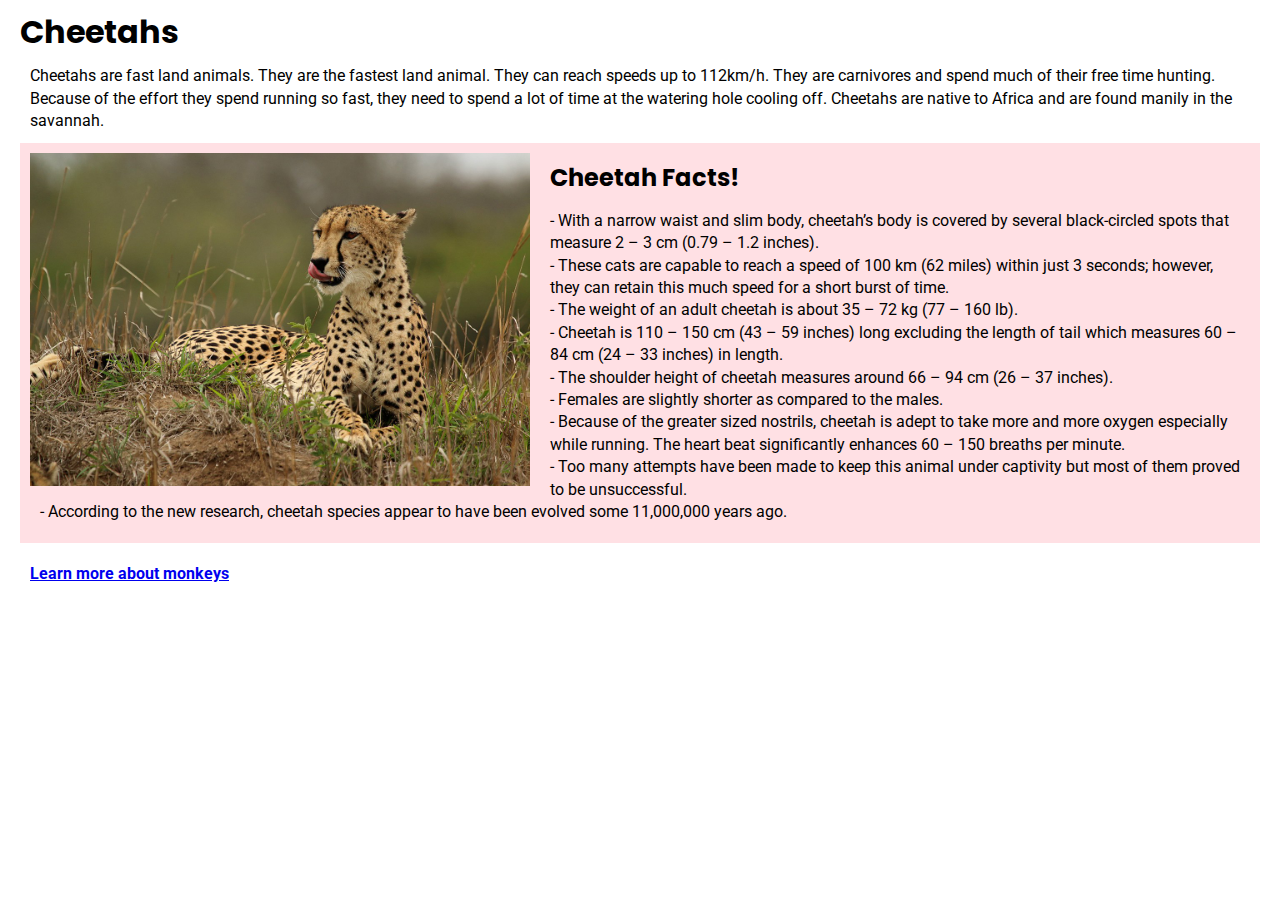
==== index.html @ 6a317093 "Added some sample code pages" ====
<!DOCTYPE html>
<html>
  <head>
    <meta charset="UTF-8">
    <title>Cheetahs</title>
    <link rel="stylesheet" type="text/css" href="style.css">
    <link href="https://fonts.googleapis.com/css?family=Poppins|Roboto&display=swap" rel="stylesheet">
  </head>
  <body>
    <div>
        <h1>Cheetahs</h1>
    </div>

    <div id = "bodyContent">
        <p>
            Cheetahs are fast land animals. They are the fastest land animal. They can reach speeds up to 112km/h. They are carnivores and spend much of their free time hunting.
            Because of the effort they spend running so fast, they need to spend a lot of time at the watering hole cooling off. Cheetahs are native to Africa and are found
            manily in the savannah.
        </p>
        <img class = "animalImage" src = "images/cheetah.jpg"/>
        <div class = "imageText noclear">
            <h2>Cheetah Facts!</h2>
            - With a narrow waist and slim body, cheetah’s body is covered by several black-circled spots that measure 2 – 3 cm (0.79 – 1.2 inches). <br/>
            - These cats are capable to reach a speed of 100 km (62 miles) within just 3 seconds; however, they can retain this much speed for a  short burst of time. <br/>
            - The weight of an adult cheetah is about 35 – 72 kg (77 – 160 lb). <br/>
            - Cheetah is 110 – 150 cm (43 – 59 inches) long excluding the length of tail which measures 60 – 84 cm (24 – 33 inches) in length. <br/>
            - The shoulder height of cheetah measures around 66 – 94 cm (26 – 37 inches). <br/>
            - Females are slightly shorter as compared to the males. <br/>
            - Because of the greater sized nostrils, cheetah is adept to take more and more oxygen especially while running. The heart beat significantly enhances 60 – 150 breaths per minute. <br/>
            - Too many attempts have been made to keep this animal under captivity but most of them proved to be unsuccessful. <br/>
            - According to the new research, cheetah species appear to have been evolved some 11,000,000 years ago.
        </div>
    </div>

    <div>
        <p>
            <a href = "more/index.html">Learn more about monkeys</a>
        </p>
    </div>
  </body>
</html>
---- style.css ----
h1, h2 {
    font-family: 'Poppins', sans-serif;
}

p {
    font-family: 'Roboto', sans-serif;
    margin: 10px;
}

body {
    margin: 20px;
    line-height: 1.4em;
}

#bodyContent {
    padding-bottom: 10px;
}

.animalImage {
    max-width: 500px;
    float: left;
    margin: 10px;
    margin-right: 20px;
}

.imageText {
    background-color: rgb(255, 224, 228);
    padding: 20px;
    padding-top: 5px;
}

div {
    clear: both;
    font-family: 'Roboto', sans-serif;
}

.noclear {
    clear: none !important;
}

a {
    font-weight: bold;
}
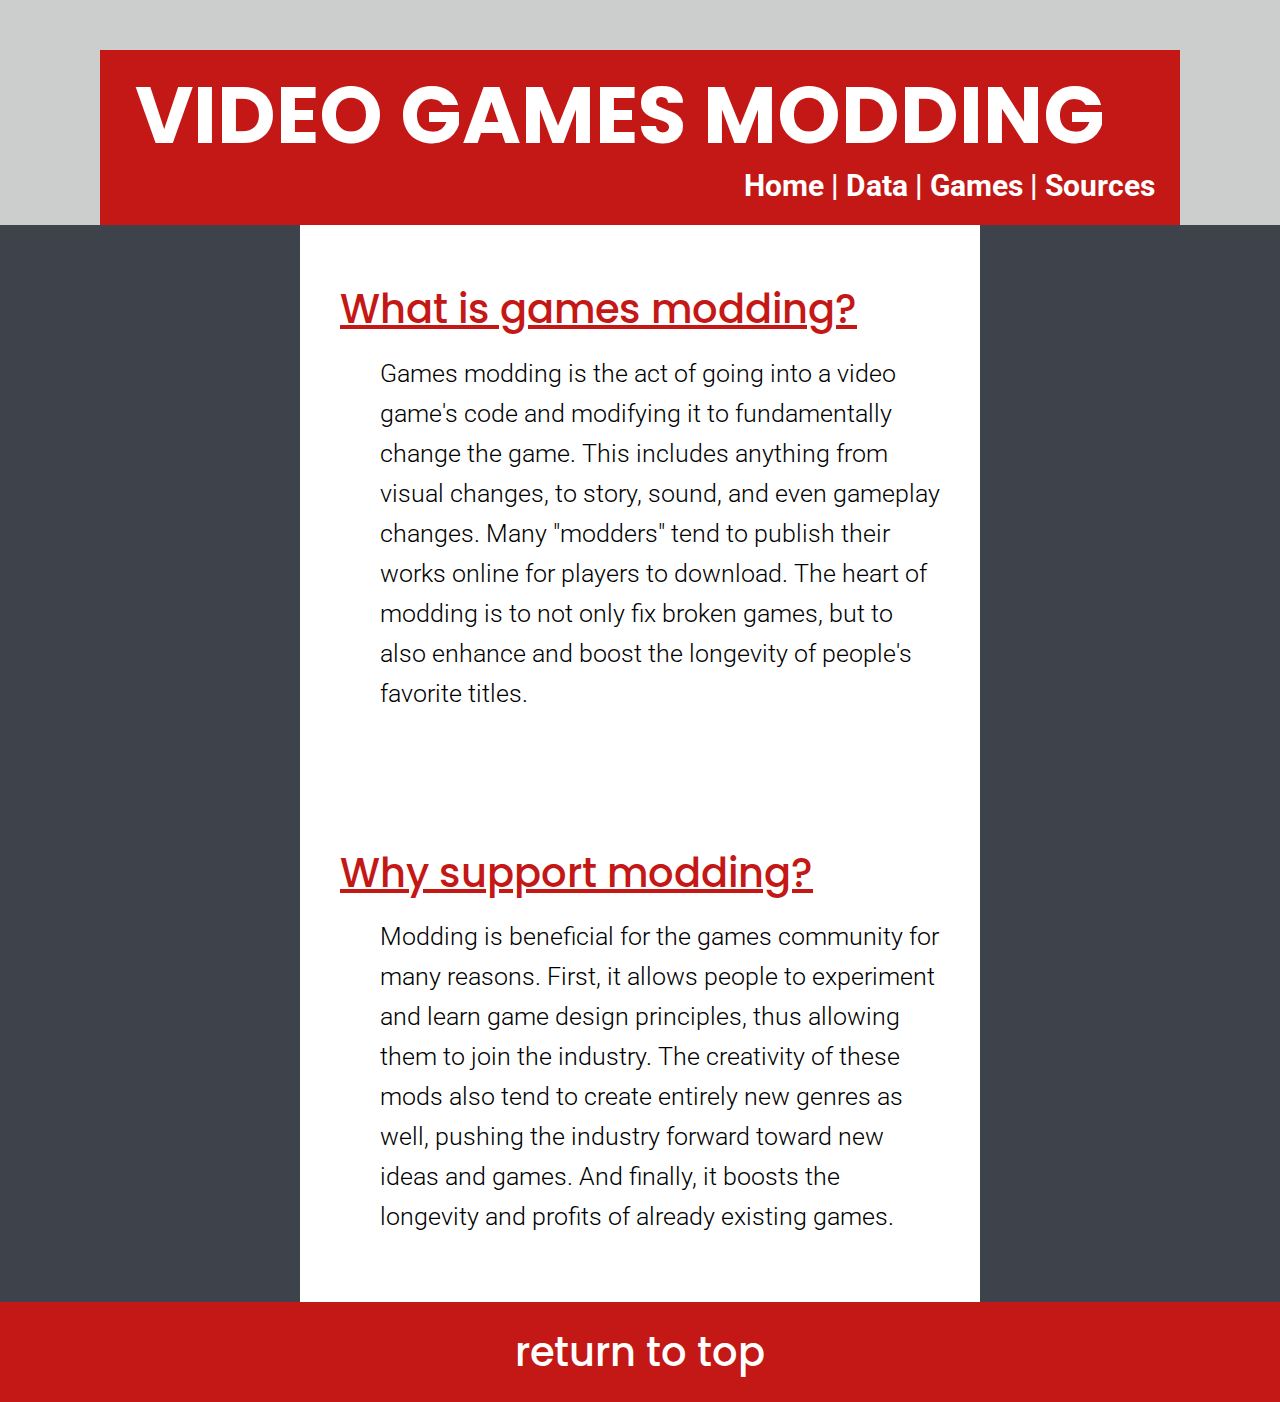
==== commit 94257795: "Exercise overwrite to final website" ====
--- a/index.html
+++ b/index.html
@@ -1,41 +1,53 @@
 <!DOCTYPE html>
-<html>
+<html lang="en">
   <head>
     <meta charset="UTF-8">
-    <title>Cheetahs</title>
+    <title>Games Modding Home</title>
     <link rel="stylesheet" type="text/css" href="style.css">
-    <link href="https://fonts.googleapis.com/css?family=Poppins|Roboto&display=swap" rel="stylesheet">
+    <link href="https://fonts.googleapis.com/css?family=Poppins:400,500,700|Roboto:300&display=swap" rel="stylesheet">
   </head>
   <body>
-    <div>
-        <h1>Cheetahs</h1>
-    </div>
-
-    <div id = "bodyContent">
-        <p>
-            Cheetahs are fast land animals. They are the fastest land animal. They can reach speeds up to 112km/h. They are carnivores and spend much of their free time hunting.
-            Because of the effort they spend running so fast, they need to spend a lot of time at the watering hole cooling off. Cheetahs are native to Africa and are found
-            manily in the savannah.
-        </p>
-        <img class = "animalImage" src = "images/cheetah.jpg"/>
-        <div class = "imageText noclear">
-            <h2>Cheetah Facts!</h2>
-            - With a narrow waist and slim body, cheetah’s body is covered by several black-circled spots that measure 2 – 3 cm (0.79 – 1.2 inches). <br/>
-            - These cats are capable to reach a speed of 100 km (62 miles) within just 3 seconds; however, they can retain this much speed for a  short burst of time. <br/>
-            - The weight of an adult cheetah is about 35 – 72 kg (77 – 160 lb). <br/>
-            - Cheetah is 110 – 150 cm (43 – 59 inches) long excluding the length of tail which measures 60 – 84 cm (24 – 33 inches) in length. <br/>
-            - The shoulder height of cheetah measures around 66 – 94 cm (26 – 37 inches). <br/>
-            - Females are slightly shorter as compared to the males. <br/>
-            - Because of the greater sized nostrils, cheetah is adept to take more and more oxygen especially while running. The heart beat significantly enhances 60 – 150 breaths per minute. <br/>
-            - Too many attempts have been made to keep this animal under captivity but most of them proved to be unsuccessful. <br/>
-            - According to the new research, cheetah species appear to have been evolved some 11,000,000 years ago.
-        </div>
-    </div>
-
-    <div>
-        <p>
-            <a href = "more/index.html">Learn more about monkeys</a>
-        </p>
-    </div>
+    <div id="flex">
+      <div id="main-wrapper">
+          <div id="upper">
+            <h1>VIDEO GAMES MODDING</h1>
+          </div>
+          <div id="other-upper">
+            <h2>Home | <a href="dataPage/index.html">Data</a> | <a href="gamesPage/index.html">Games</a> | <a href="bibPage/index.html">Sources</a></h2>
+          </div>
+          <div id="middle-left"></div>
+          <div id="middle-middle">
+            <div>
+              <h2 class="title">What is games modding?</h2>
+              <p class="text-content">
+                Games modding is the act of going into a video game's code and modifying it to fundamentally change the game. 
+                This includes anything from visual changes, to story, sound, and even gameplay changes. Many "modders" tend 
+                to publish their works online for players to download. The heart of modding is to not only fix broken games, 
+                but to also enhance and boost the longevity of people's favorite titles.
+              </p>
+            </div>
+            <br/><br/><br/><br/>
+            <div>
+              <h2 class="title">Why support modding?</h2>
+              <p class="text-content">
+                  Modding is beneficial for the games community for many reasons. First, it allows people to experiment and 
+                  learn game design principles, thus allowing them to join the industry. The creativity of these mods also 
+                  tend to create entirely new genres as well, pushing the industry forward toward new ideas and games. And 
+                  finally, it boosts the longevity and profits of already existing games.
+                </p>
+            </div>
+          </div>
+          <div id="middle-right"></div>
+          <div id="bottom">
+              <a id="return-button" class="disable-text-highlighting">return to top</a>
+          </div>
+      </div>
+  </div>
+  <script>
+    document.getElementById("return-button").addEventListener("click", function() {
+      document.body.scrollTop = 0;
+      document.documentElement.scrollTop = 0;
+    });
+  </script>
   </body>
 </html>--- a/style.css
+++ b/style.css
@@ -1,32 +1,46 @@
-h1, h2 {
+h1 {
     font-family: 'Poppins', sans-serif;
 }
 
-p {
-    font-family: 'Roboto', sans-serif;
-    margin: 10px;
+body {
+    line-height: 1.4em;
+    margin: 0;
+    padding: 0;
+    background-color: #CCCECE;
 }
 
-body {
-    margin: 20px;
-    line-height: 1.4em;
-}
-
-#bodyContent {
-    padding-bottom: 10px;
-}
-
-.animalImage {
+.inline-image {
+    /*
     max-width: 500px;
     float: left;
     margin: 10px;
     margin-right: 20px;
+    */
+
+    max-height: 300px;
+    margin: 10px;
 }
 
-.imageText {
+.image-text {
     background-color: rgb(255, 224, 228);
     padding: 20px;
     padding-top: 5px;
+}
+
+.title {
+    color: #C31815;
+    font-family: 'Poppins', sans-serif;
+    font-weight: 500;
+    font-size: 40px;
+    text-decoration: underline;
+}
+
+.text-content {
+    font-family: 'Roboto', sans-serif;
+    font-weight: 300;
+    font-size: 25px;
+    line-height: 1.6em;
+    padding-left: 40px;
 }
 
 div {
@@ -39,5 +53,100 @@
 }
 
 a {
-    font-weight: bold;
+    color: inherit;
+    text-decoration: none;
+}
+
+a.inline-link {
+    text-decoration: underline;
+}
+
+#return-button:hover {
+    cursor: pointer;
+}
+
+.disable-text-highlighting {
+    -webkit-user-select: none;
+    -moz-user-select: none;
+    -ms-user-select: none;
+    -o-user-select: none;
+    user-select: none;
+}
+
+/* HOLY GRAIL LAYOUT STUFFS */
+
+* {
+    box-sizing: border-box;
+}
+
+#flex {
+    display: flex;
+    justify-content: center;
+    /*align-items: center;*/
+    width: 100%;
+}
+
+#main-wrapper {
+    display: grid;
+    grid-template-rows: 50px 100px 75px auto 100px;
+    grid-template-columns: 100px 200px auto 200px 100px;
+    /*height: 90vh;*/
+    width: 100%;
+}
+
+#upper {
+    background-color: #C31815;
+    grid-row: 2/3;
+    grid-column: 2/5;
+    padding-left: 35px;
+
+    font-family: 'Poppins', sans-serif;
+    font-weight: 700;
+    font-size: 40px;
+    color: white;
+}
+
+#other-upper {
+    background-color: #C31815;
+    grid-row: 3/4;
+    grid-column: 2/5;
+    padding-right: 25px;
+    text-align: right;
+
+    font-family: 'Roboto', sans-serif;
+    font-weight: 300;
+    font-size: 20px;
+    color: white;
+}
+
+#middle-left {
+    background-color: #3E424B;
+    grid-row: 4/5;
+    grid-column: 1/3;
+}
+#middle-middle {
+    background-color: white;
+    grid-row: 4/5;
+    grid-column: 3/4;
+    padding: 40px;
+}
+#middle-right {
+    background-color: #3E424B;
+    grid-row: 4/5;
+    grid-column: 4/6;
+}
+
+#bottom {
+    background-color: #C31815;
+    grid-row: 5/6;
+    grid-column: 1/6;
+
+    font-family: 'Poppins', sans-serif;
+    font-weight: 500;
+    font-size: 40px;
+    color: white;
+
+    display: flex;
+    justify-content: center;
+    align-items: center;
 }